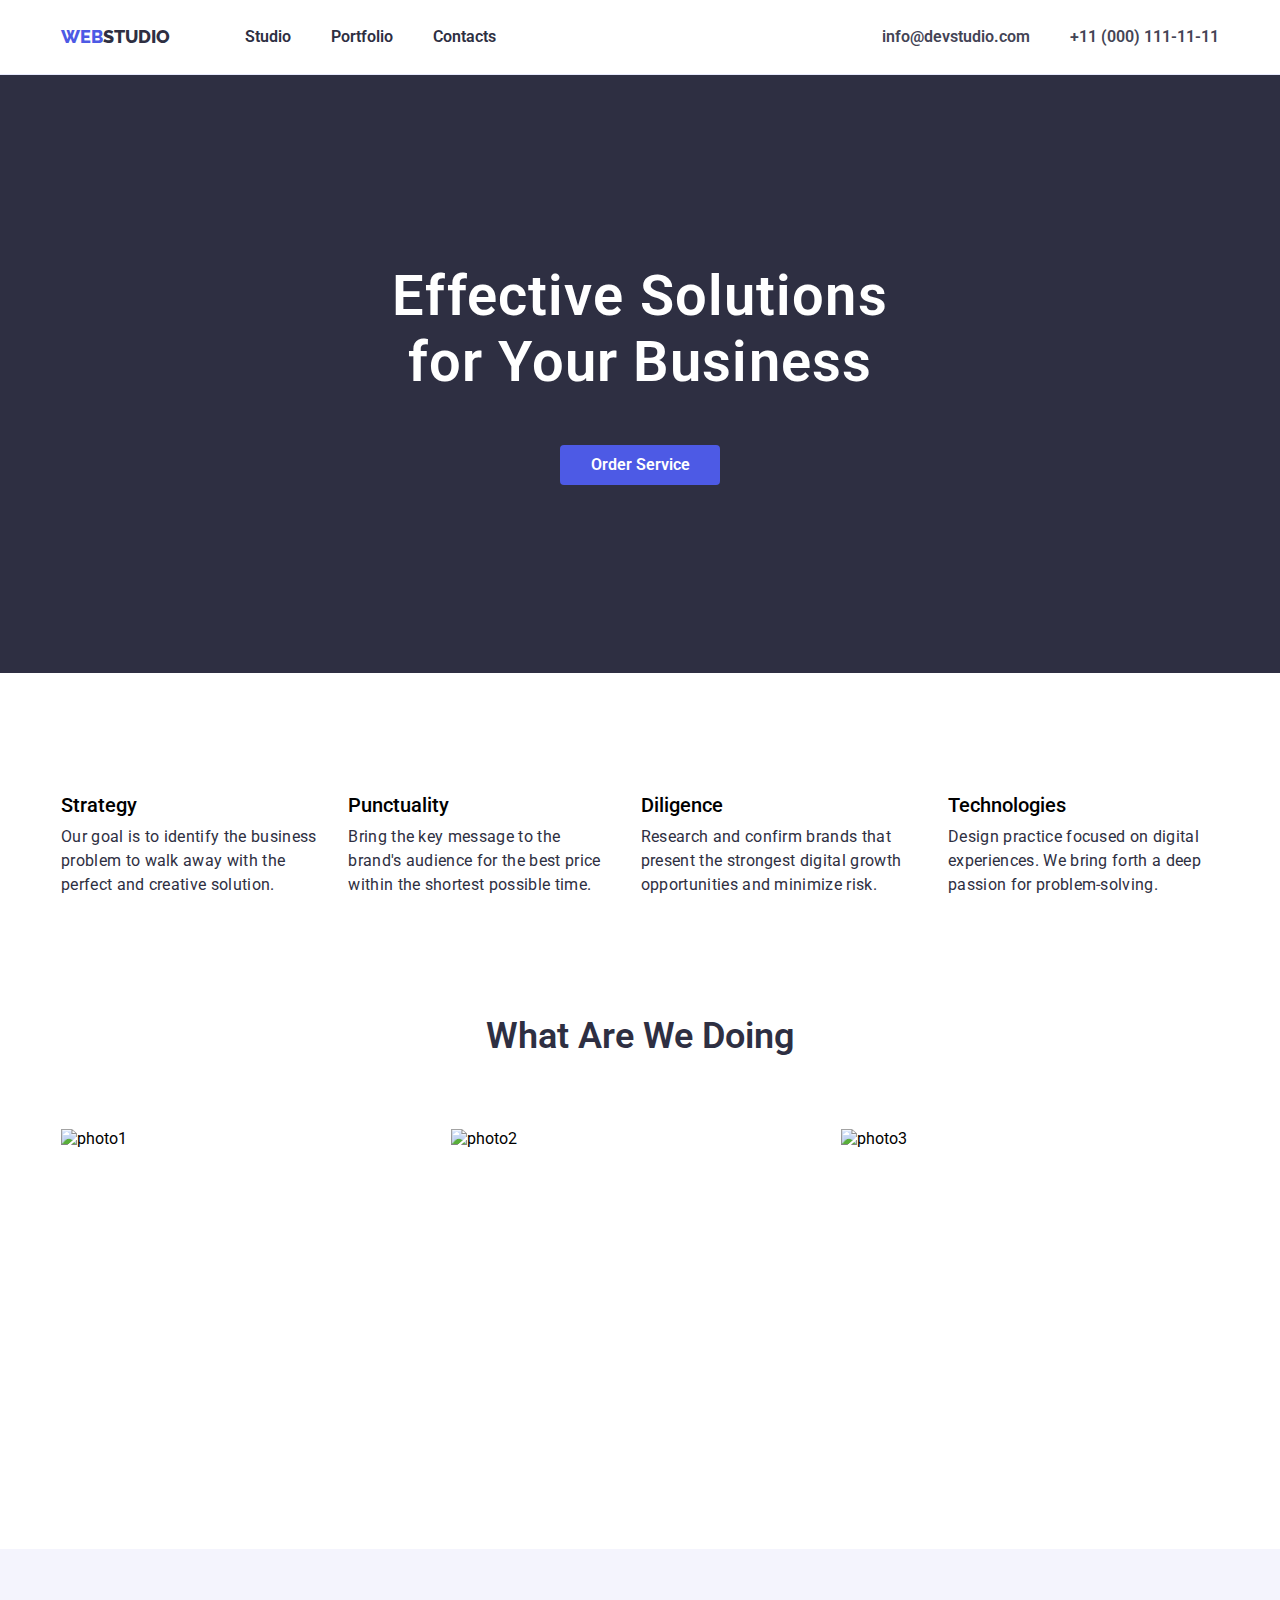
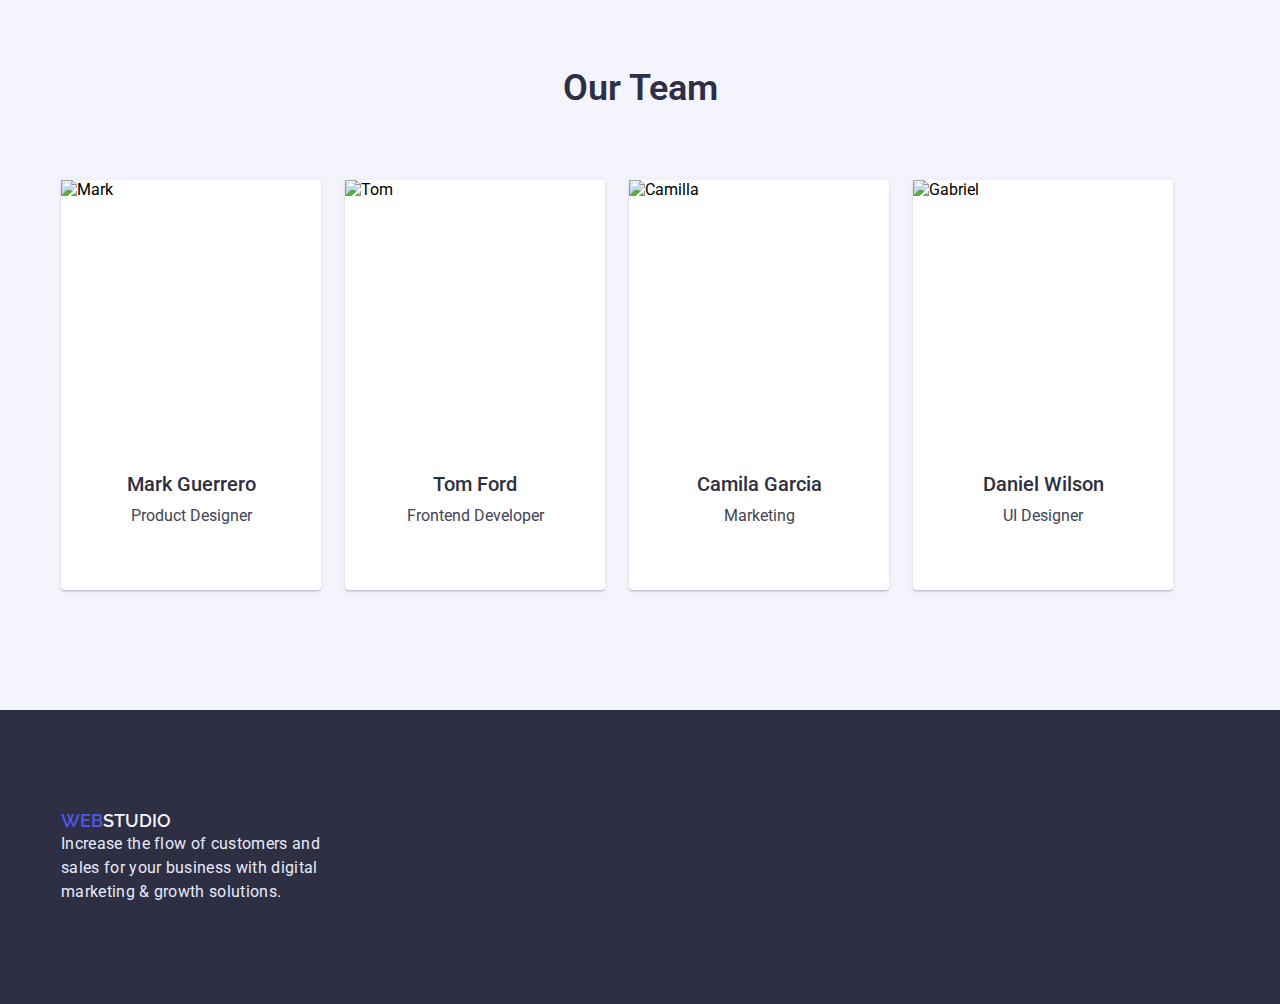
==== index.html @ f0726a92 "1" ====
<!DOCTYPE html>
<html lang="en">

<head>
    <meta charset="UTF-8">
    <meta http-equiv="X-UA-Compatible" content="IE=edge">
    <meta name="viewport" content="width=device-width, initial-scale=1.0">
    <title>Document</title>
    <link rel="preconnect" href="https://fonts.googleapis.com">
    <link rel="preconnect" href="https://fonts.gstatic.com" crossorigin>
    <link rel="stylesheet" href="https://cdnjs.cloudflare.com/ajax/libs/modern-normalize/1.1.0/modern-normalize.min.css"
        integrity="sha512-wpPYUAdjBVSE4KJnH1VR1HeZfpl1ub8YT/NKx4PuQ5NmX2tKuGu6U/JRp5y+Y8XG2tV+wKQpNHVUX03MfMFn9Q=="
        crossorigin="anonymous" referrerpolicy="no-referrer" />
    <link
        href="https://fonts.googleapis.com/css2?family=Raleway:wght@800&family=Roboto:wght@400;500;700;900&display=swap"
        rel="stylesheet">
    <link rel="stylesheet" href="./css/styles.css">
</head>

<body class="body">
    <header class="header">
        <div class="container">
        <nav class="header-navigation">
            <a class="header-link web" href="./index.html">Web<span class="studio">Studio</span></a>
            <ul class="header-list list">

                <li class="header-item"> <a class="ht" href="./index.html">Studio</a> </li>
                <li class="header-item" > <a class="ht" href="./portfolio.html">Portfolio</a> </li>
                <li class="header-item" > <a class="ht" href="">Contacts</a> </li>
            </ul>
        </nav>
        <ul class="header-list list">
            <li class="header-item"><a class="contacts" href="mailto:info@devstudio.com">info@devstudio.com</a></li>
            <li class="header-item"><a class="contacts" href="tel:+11(000)111-11-11">+11 (000) 111-11-11</a></li>
        </ul>
        </div>
    </header>
    <main class="main">
        <section class="main-section">
            <div class="container">
            <div class="main-wrap">
            <h1 class="main-section-title1">Effective Solutions <br> for Your Business</h1>
            <button class="button btn" type="button">Order Service</button>
            </div>
            </div>
        </section>

        <section class="section">
            <div class="container">
            <ul class="section-list list">
                <li class="section-item">
                    <h3 class="section-title3">Strategy</h3>
                    <p class="section-after-title3"> Our goal is to identify the business
                        problem to walk away with the perfect and creative solution. </p>
                </li>
                <li class="section-item">
                    <h3 class="section-title3">Punctuality</h3>
                    <p class="section-after-title3"> Bring the key message to the brand's audience for the best price
                        within the shortest possible
                        time.</p>
                </li>
                <li class="section-item">
                    <h3 class="section-title3">Diligence</h3>
                    <p class="section-after-title3"> Research and confirm brands that present the strongest digital
                        growth opportunities and minimize
                        risk. </p>
                </li>
                <li class="section-item">
                    <h3 class="section-title3">Technologies</h3>
                    <p class="section-after-title3"> Design practice focused on digital experiences. We bring forth a
                        deep passion for
                        problem-solving.</p>
                </li>
            </ul>
            </div>
        </section>
        <section class="jobs">
            <div class="container">
            <h2 class="jobs-title2">What Are We Doing</h2>
            <ul class="jobs-list list">
                <li class="jobs-item"><img class="section-image" src="./img/photo1.jpg" alt="photo1" width="360"
                        height="300"></li>
                <li class="jobs-item"><img class="section-image" src="./img/photo2.jpg" alt="photo2" width="360"
                        height="300"></li>
                <li class="jobs-item"><img class="section-image" src="./img/photo3.jpg" alt="photo3" width="360"
                        height="300"></li>
            </ul>
            </div>
        </section>
        <section class="team">
            <div class="container">
            <h2 class="team-title2">Our Team</h2>
            <ul class="team-list list">
                <li class="team-item">
                    <img class="team-image" src="./img/photo4.jpg" alt="Mark" width="260" height="260">
                    <div class="who">
                    <h3 class="team-title3">Mark Guerrero</h3>
                    <p class="team-after-title3">Product Designer</p>
                    </div>
                </li>
                <li class="team-item">
                    <img class="team-image" src="./img/photo5.jpg" alt="Tom" width="260" height="260">
                    <div class="who">
                    <h3 class="team-title3">Tom Ford</h3>
                    <p class="team-after-title3">Frontend Developer</p>
                    </div>
                </li>
                <li class="team-item">
                    <img class="team-image" src="./img/photo6.jpg" alt="Camilla" width="260" height="260">
                    <div class="who">
                    <h3 class="team-title3">Camila Garcia</h3>
                    <p class="team-after-title3">Marketing</p>
                    </div>
                </li>
                <li class="team-item">
                    <img class="team-image" src="./img/photo7.jpg" alt="Gabriel" width="260" height="260">
                    <div class="who">
                    <h3 class="team-title3">Daniel Wilson</h3>
                    <p class="team-after-title3">UI Designer</p>
                    </div>
                </li>
            </ul>
            </div>
        </section>
    </main>
    <footer class="footer">
        <div class="container">
        <a class="footer-link web" href="./index.html">Web<span class="footer-studio">Studio</span> </a>
        <p class="footer-paragraph">Increase the flow of customers and sales for your business with digital marketing &
            growth solutions.</p>
        </div>
    </footer>
</body>

</html>
---- css/styles.css ----
*{
    margin: 0px;
    padding: 0px;
    list-style: none;
    box-sizing: border-box;
}

.visually-hidden {
    position: absolute;
    width: 1px;
    height: 1px;
    margin: -1px;
    border: 0;
    padding: 0;

    white-space: nowrap;
    clip-path: inset(100%);
    clip: rect(0 0 0 0);
    overflow: hidden;
}
p,
h1,
h2,
h3,
h4,
h5,
h6 {
    margin: 0;
}

ul,
ol {
    margin: 0;
    padding-left: 0;
}

.body {
    font-family: "Roboto", sans-serif;
}

.container{
    width: 1188px;
    padding-left: 15px;
    padding-right: 15px;
    margin: 0 auto;
}

:root{
    --style-text:'Roboto',
        sans-serif;
    --header-color:#2E2F42;
    --after-title:#434455;
}


.header {
    border-bottom: 1px solid #E7E9FC;
    background-color: #ffff;
    padding-top: 25px;
    padding-bottom: 25px;
}

.header > .container{
    display: flex;
}

.header-navigation {
    display: flex;
    align-items: center;
    margin-right: auto;
}

.list {
    list-style-type: none;
}

.ul {
    list-style: none;
}

.link {
    list-style: none;
}

.ht{
    color: var(--header-color);
}

.ht:hover,
.ht:focus {
    color: #404BBF;
}

.studio{
    color: var(--header-color) ;
}

.web{
    color:#4D5AE5;
}

.std{
    color: var(--header-color) ;
}

.std:hover,
.std:focus {
    color: #404BBF;
}

.st{
    color: var(--header-color);
}


.header-link {
    margin-right: 75px;
    text-transform: uppercase;
    font-family: 'Raleway', sans-serif;
    font-style: normal;
    font-weight: 800;
    font-size: 18px;
    line-height: 1.3em;
}

.header-list {
        gap: 40px;
    display: flex;
}

.main-wrap > .container{
    display: flex;
    justify-content: center
}

.list {}

.header-item {
    color: #404BBF;
    font-family:var(--style-text);
    font-style: normal;
    font-weight: 600;
    font-size: 16px;
    line-height: 1.5em;
}

a {
    color:var(--header-color);
    text-decoration: none;
}

.main {
}

.main-section {
    padding-bottom: 188px;
    padding-top: 188px;
    display: flex;
        flex-direction: row;
        align-items: flex-start;
        gap: 10px;
    background: var(--header-color) ;
}

.main-section-title1 {
    margin-bottom: 50px;
    color: #ffff;
    font-family:var(--style-text);
    font-style: normal;
    font-weight: 600;
    font-size: 56px;
    line-height: 1, 1em;
    letter-spacing: 0.02em;
    text-align: center;
}

.button {
    margin: 0 auto;
        display: block;
        border-radius: 4px;
    min-width: 160px;
    height: 40px;
    color: #ffff;
    background-color: #4D5AE5;
    padding: 0;
    border: none;
    font-family: 'Roboto', sans-serif;
    font-style: normal;
    font-weight: 600;
    font-size: 16px;
    line-height: 1.2em;
    cursor: pointer;
}

.button:hover,
.button:focus {
    color:#ffff;
    background-color: #404BBF;
}

.contacts {
    color: #434455;
}

.contacts:hover,
.contacts:focus {
    color: #404BBF;
}


.section {}

.section-list {
    display: flex;
    flex-wrap: nowrap;
    padding-top: 120px;
    gap: 24px;
}

.section-item {
}

.section-title3 {
    margin-bottom: 8px;
    font-family:var(--style-text);
    font-style: normal;
    font-weight: 500;
    font-size: 20px;
    line-height: 1.2em;
}

.section-after-title3 {
    color: var(--header-color) ;
    font-family:var(--style-text);
    font-style: normal;
    font-weight: 400;
    font-size: 16px;
    line-height: 1.5em;
    letter-spacing: 0.02em;
}

.jobs {
    padding-top: 120px;
    padding-bottom: 120px;
    background-color: #ffff;
}

.jobs-title2 {
    display: flex;
    text-align: center;
    justify-content: center;
    margin-bottom: 72px;
    color: var(--header-color);
    font-family:var(--style-text);
    font-style: normal;
    font-weight: 600;
    font-size: 36px;
    line-height: 1.1em;
}

.jobs-list {
    display: flex;
    flex-wrap: wrap;
    gap: 24px;
}

.jobs-item {
width: calc((100% - 60px) / 3)
}

.section-image {}

.team {
    padding-top: 120px;
    padding-bottom: 120px;
    background-color: #F4F4FD;
}

.team-title2 {
    display: flex;
        text-align: center;
        justify-content: center;
    margin-bottom: 72px;
    color: var(--header-color);
    font-family:var(--style-text);
    font-style: normal;
    font-weight: 600;
    font-size: 36px;
    line-height: 1.1em;
}

.team-list {
    gap: 24px;
    display: flex;
    flex-wrap: wrap;
}

.team-item {
    max-width: 260px;
    box-shadow: 0px 1px 6px rgba(46, 47, 66, 0.08), 0px 1px 1px rgba(46, 47, 66, 0.16), 0px 2px 1px rgba(46, 47, 66, 0.08);
    border-radius: 0px 0px 4px 4px;
    width: calc((100% - 90px) / 4);
    box-sizing: border-box;
    background-color: #FFFFFF;
}

.team-image {
}

img{display: block;}

.who{
    flex-direction: column;
    display: flex;
    text-align: center;
    justify-content: center;
    padding-top: 32px;
    padding-bottom: 32px;
}

.team-title3 {
    margin-bottom: 8px;
    color: var(--header-color);
    font-family:var(--style-text);
    font-style: normal;
    font-weight: 500;
    font-size: 20px;
    line-height: 1.2em;
}

.team-after-title3 {
    padding-bottom: 30px;
    color: var(--after-title);
    font-family:var(--style-text);
    font-style: normal;
    font-weight: 400;
    font-size: 16px;
    line-height: 1.5em;
}

.footer {
    padding-top: 100px;
    padding-bottom: 100px;
    background-color: #2E2F42;
}

.footer-link {
    margin-bottom: 15px;
    text-transform: uppercase;
    font-family: 'Raleway', sans-serif;
    font-style: normal;
    font-weight: 600;
    font-size: 18px;
    line-height: 1.2em;
}
.footer-studio{
    color:#F4F4FD;
}

.footer-paragraph {
    max-width: 264px;
    color: #E7E9FC;
    font-family:var(--style-text);
    font-style: normal;
    font-weight: 400;
    font-size: 16px;
    line-height: 1.5em;
    letter-spacing: 0.02em;
}
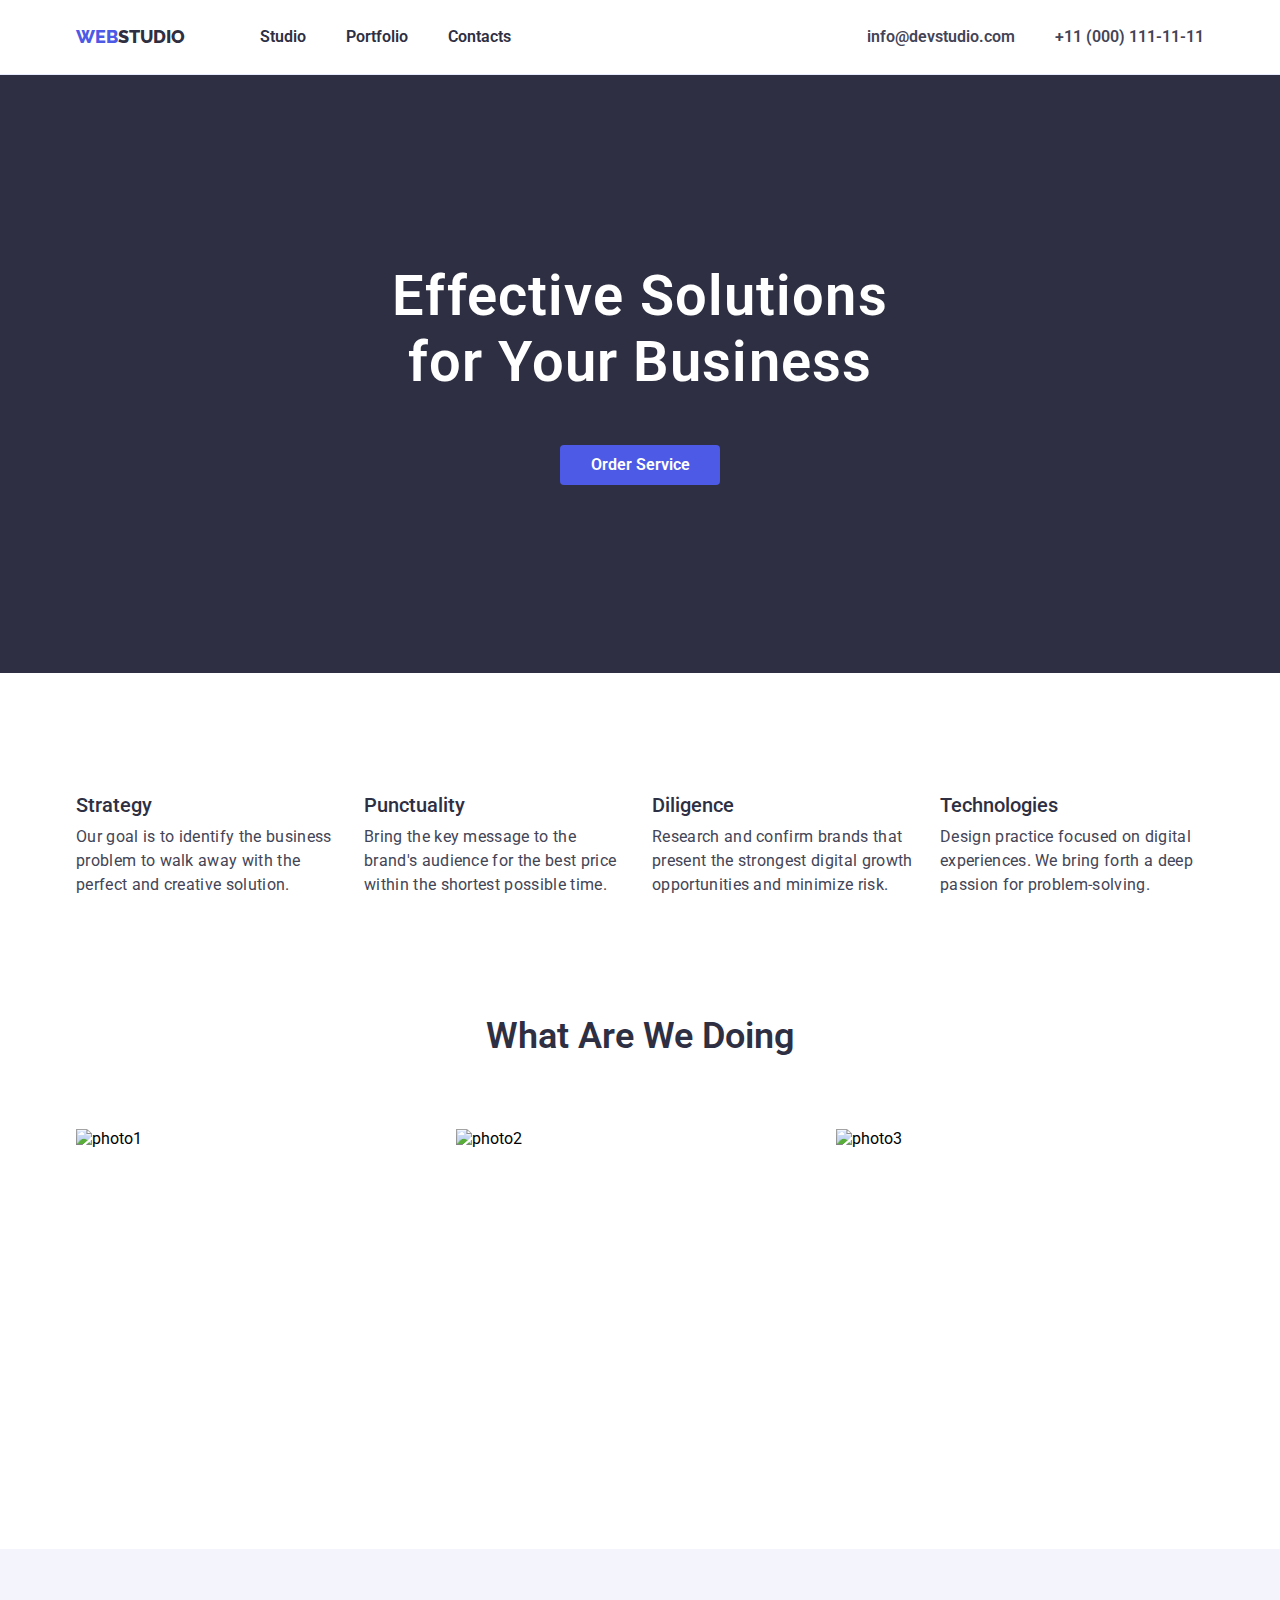
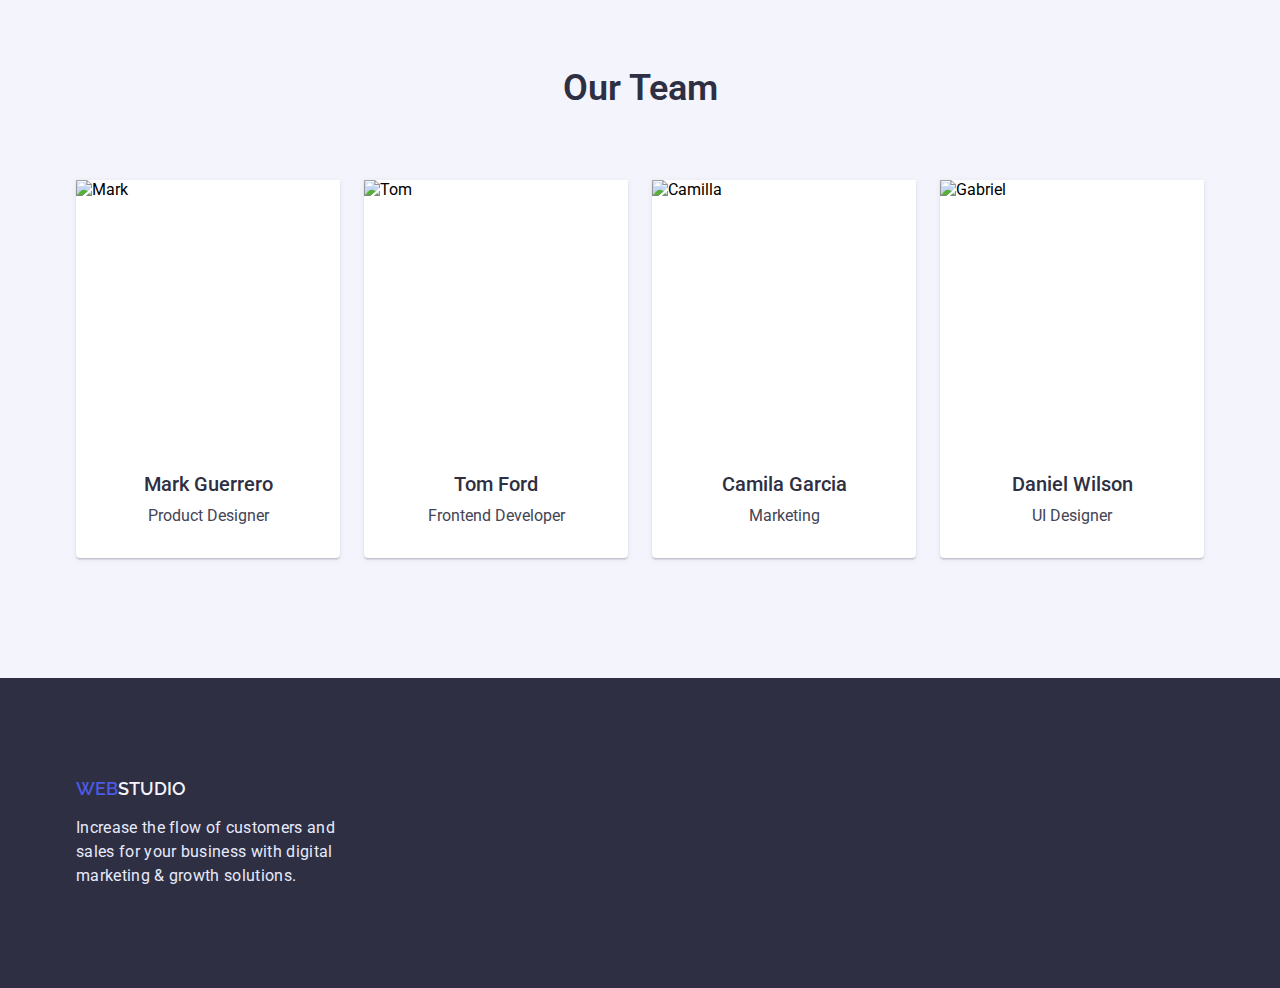
==== commit a33f1ba1: "1" ====
--- a/index.html
+++ b/index.html
@@ -92,28 +92,28 @@
             <h2 class="team-title2">Our Team</h2>
             <ul class="team-list list">
                 <li class="team-item">
-                    <img class="team-image" src="./img/photo4.jpg" alt="Mark" width="260" height="260">
+                    <img class="team-image" src="./img/photo4.jpg" alt="Mark" width="264" height="260">
                     <div class="who">
                     <h3 class="team-title3">Mark Guerrero</h3>
                     <p class="team-after-title3">Product Designer</p>
                     </div>
                 </li>
                 <li class="team-item">
-                    <img class="team-image" src="./img/photo5.jpg" alt="Tom" width="260" height="260">
+                    <img class="team-image" src="./img/photo5.jpg" alt="Tom" width="264" height="260">
                     <div class="who">
                     <h3 class="team-title3">Tom Ford</h3>
                     <p class="team-after-title3">Frontend Developer</p>
                     </div>
                 </li>
                 <li class="team-item">
-                    <img class="team-image" src="./img/photo6.jpg" alt="Camilla" width="260" height="260">
+                    <img class="team-image" src="./img/photo6.jpg" alt="Camilla" width="264" height="260">
                     <div class="who">
                     <h3 class="team-title3">Camila Garcia</h3>
                     <p class="team-after-title3">Marketing</p>
                     </div>
                 </li>
                 <li class="team-item">
-                    <img class="team-image" src="./img/photo7.jpg" alt="Gabriel" width="260" height="260">
+                    <img class="team-image" src="./img/photo7.jpg" alt="Gabriel" width="264" height="260">
                     <div class="who">
                     <h3 class="team-title3">Daniel Wilson</h3>
                     <p class="team-after-title3">UI Designer</p>
--- a/css/styles.css
+++ b/css/styles.css
@@ -39,7 +39,7 @@
 }
 
 .container{
-    width: 1188px;
+    width: 1158px;
     padding-left: 15px;
     padding-right: 15px;
     margin: 0 auto;
@@ -69,6 +69,7 @@
     align-items: center;
     margin-right: auto;
 }
+
 
 .list {
     list-style-type: none;
@@ -208,12 +209,13 @@
 }
 
 
-.section {}
+.section {
+        padding-top: 120px;
+}
 
 .section-list {
     display: flex;
     flex-wrap: nowrap;
-    padding-top: 120px;
     gap: 24px;
 }
 
@@ -221,6 +223,7 @@
 }
 
 .section-title3 {
+    color: #2E2F42;
     margin-bottom: 8px;
     font-family:var(--style-text);
     font-style: normal;
@@ -230,6 +233,7 @@
 }
 
 .section-after-title3 {
+    max-width: 264px;
     color: var(--header-color) ;
     font-family:var(--style-text);
     font-style: normal;
@@ -237,6 +241,7 @@
     font-size: 16px;
     line-height: 1.5em;
     letter-spacing: 0.02em;
+    color: #434455
 }
 
 .jobs {
@@ -296,7 +301,7 @@
 }
 
 .team-item {
-    max-width: 260px;
+    min-width: 264px;
     box-shadow: 0px 1px 6px rgba(46, 47, 66, 0.08), 0px 1px 1px rgba(46, 47, 66, 0.16), 0px 2px 1px rgba(46, 47, 66, 0.08);
     border-radius: 0px 0px 4px 4px;
     width: calc((100% - 90px) / 4);
@@ -315,7 +320,6 @@
     text-align: center;
     justify-content: center;
     padding-top: 32px;
-    padding-bottom: 32px;
 }
 
 .team-title3 {
@@ -345,7 +349,6 @@
 }
 
 .footer-link {
-    margin-bottom: 15px;
     text-transform: uppercase;
     font-family: 'Raleway', sans-serif;
     font-style: normal;
@@ -358,6 +361,7 @@
 }
 
 .footer-paragraph {
+    margin-top: 16px;
     max-width: 264px;
     color: #E7E9FC;
     font-family:var(--style-text);
